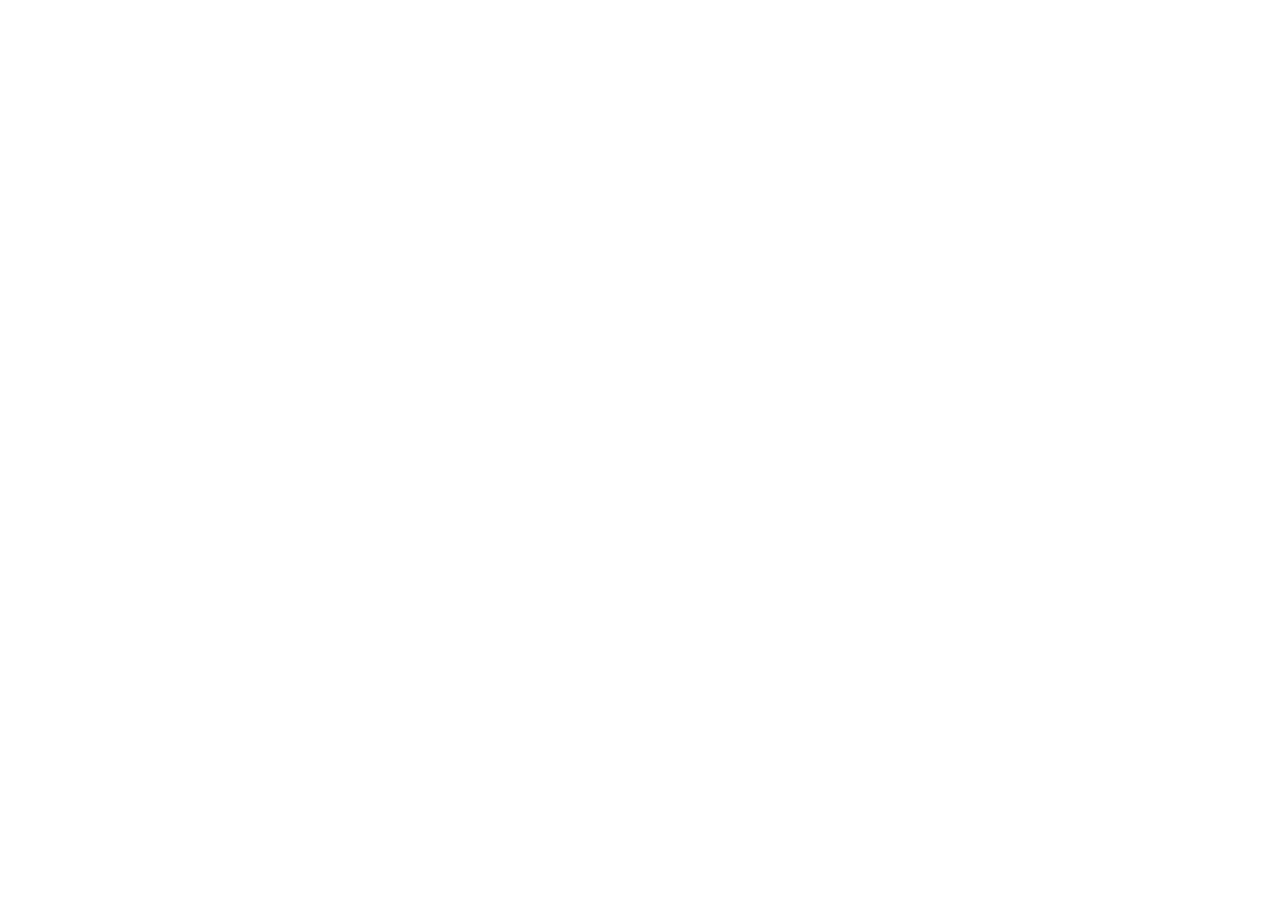
==== admin.html @ c492273c "Create admin.html" ====
<!doctype html>
<html lang="uz">
<head>
  <meta charset="utf-8">
  <meta name="viewport" content="width=device-width, initial-scale=1, viewport-fit=cover">
  <meta name="theme-color" content="#030a1c">
  <meta name="robots" content="noindex, nofollow">
  <title>Flect Admin</title>
  <script src="https://telegram.org/js/telegram-web-app.js"></script>
  <link rel="preconnect" href="https://fonts.googleapis.com">
  <link rel="preconnect" href="https://fonts.gstatic.com" crossorigin>
  <link rel="stylesheet" href="https://fonts.googleapis.com/css2?family=Manrope:wght@400;500;600;700;800&display=swap">
  <link rel="stylesheet" href="css/style.css?v=3">
  <link rel="stylesheet" href="css/admin.css?v=3">
</head>
<body class="admin-page">
<div class="bg" aria-hidden="true"><div class="blob b1"></div><div class="blob b2"></div><div class="blob b3"></div></div>

<svg width="0" height="0" style="position:absolute" aria-hidden="true">
  <symbol id="i-star" viewBox="0 0 24 24"><path fill="#fff" d="M12 2.6l2.85 6 6.6.82-4.88 4.55 1.28 6.53L12 17.3l-5.85 3.2 1.28-6.53L2.55 9.42l6.6-.82z"/></symbol>
  <symbol id="i-dia" viewBox="0 0 24 24"><path fill="#fff" d="M7 3.5h10l4.5 5.6L12 21 2.5 9.1z"/><path fill="none" stroke="rgba(60,90,200,.45)" stroke-width="1.2" d="M2.5 9.1h19M8.5 9.1 12 21l3.5-11.9M7 3.5l1.5 5.6L12 3.5l3.5 5.6L17 3.5"/></symbol>
  <symbol id="i-user" viewBox="0 0 24 24"><circle cx="12" cy="8.2" r="4.3" fill="#fff"/><path fill="#fff" d="M3.8 20.5c.6-4.3 4-6.8 8.2-6.8s7.6 2.5 8.2 6.8z"/></symbol>
  <symbol id="i-gift" viewBox="0 0 24 24"><rect x="3" y="8" width="18" height="5" rx="1.3" fill="#fff"/><rect x="4.5" y="13" width="15" height="8" rx="1.3" fill="#fff" opacity=".9"/><path fill="none" stroke="#ff5e7e" stroke-width="2.4" d="M12 8v13"/><path fill="none" stroke="#fff" stroke-width="2" stroke-linecap="round" d="M12 8C10 4 6.5 4.2 7 6.3 7.4 8 12 8 12 8s4.6 0 5-1.7C17.5 4.2 14 4 12 8"/></symbol>
  <symbol id="i-img" viewBox="0 0 24 24"><rect x="3" y="4" width="18" height="16" rx="3" fill="#fff"/><circle cx="8.5" cy="9" r="2" fill="#3fbfa6"/><path fill="#2f8cff" d="M3 17l5-5 4 4 3-3 6 6v.5a2.5 2.5 0 0 1-2.5 2.5h-13A2.5 2.5 0 0 1 3 19.5z"/></symbol>
  <symbol id="i-plane" viewBox="0 0 24 24"><path fill="currentColor" d="M21.4 3.6 2.9 10.7c-1.3.5-1.3 1.2-.2 1.5l4.7 1.5 1.8 5.6c.2.6.1.9.8.9.5 0 .7-.2 1-.5l2.3-2.2 4.7 3.5c.9.5 1.5.2 1.7-.8l3.1-14.6c.3-1.3-.5-1.9-1.4-1.5z"/></symbol>
  <symbol id="i-crown" viewBox="0 0 24 24"><path fill="#fff" d="M3 7l4.5 4L12 4l4.5 7L21 7l-2 12H5z"/></symbol>
  <symbol id="n-home" viewBox="0 0 24 24"><path fill="none" stroke="currentColor" stroke-width="1.9" stroke-linejoin="round" d="M3.5 10.6 12 3.5l8.5 7.1V19a1.5 1.5 0 0 1-1.5 1.5h-4.2v-6h-5.6v6H5A1.5 1.5 0 0 1 3.5 19z"/></symbol>
  <symbol id="n-grid" viewBox="0 0 24 24"><g fill="none" stroke="currentColor" stroke-width="1.9"><circle cx="7.3" cy="7.3" r="3.4"/><circle cx="16.7" cy="7.3" r="3.4"/><circle cx="7.3" cy="16.7" r="3.4"/><circle cx="16.7" cy="16.7" r="3.4"/></g></symbol>
  <symbol id="n-orders" viewBox="0 0 24 24"><path fill="none" stroke="currentColor" stroke-width="1.9" stroke-linejoin="round" d="M5.5 3.5h13v17l-2.6-1.6-2.6 1.6-1.3-.8-1.3.8-2.6-1.6-2.6 1.6zM9 8.5h6M9 12.5h6"/></symbol>
  <symbol id="n-help" viewBox="0 0 24 24"><g fill="none" stroke="currentColor" stroke-width="1.9" stroke-linecap="round"><circle cx="12" cy="12" r="8.6"/><path d="M9.6 9.4a2.5 2.5 0 1 1 3.6 2.3c-.8.4-1.2 1-1.2 1.9v.4"/></g><circle cx="12" cy="16.9" r="1.15" fill="currentColor"/></symbol>
  <symbol id="n-user" viewBox="0 0 24 24"><g fill="none" stroke="currentColor" stroke-width="1.9"><circle cx="12" cy="8.3" r="3.9"/><path stroke-linecap="round" d="M4.6 20.2c.9-3.7 3.8-5.7 7.4-5.7s6.5 2 7.4 5.7"/></g></symbol>
  <symbol id="u-search" viewBox="0 0 24 24"><g fill="none" stroke="currentColor" stroke-width="2" stroke-linecap="round"><circle cx="11" cy="11" r="6.5"/><path d="m16 16 4.2 4.2"/></g></symbol>
  <symbol id="u-bell" viewBox="0 0 24 24"><path fill="none" stroke="currentColor" stroke-width="1.9" stroke-linejoin="round" d="M6 16.5V11a6 6 0 0 1 12 0v5.5l1.5 2h-15zM10 20.5a2.2 2.2 0 0 0 4 0"/></symbol>
  <symbol id="u-back" viewBox="0 0 24 24"><path fill="none" stroke="currentColor" stroke-width="2.3" stroke-linecap="round" stroke-linejoin="round" d="M14.5 5.5 8 12l6.5 6.5"/></symbol>
  <symbol id="u-chev" viewBox="0 0 24 24"><path fill="none" stroke="currentColor" stroke-width="2.2" stroke-linecap="round" stroke-linejoin="round" d="m9.5 5.5 6.5 6.5-6.5 6.5"/></symbol>
  <symbol id="u-arrow" viewBox="0 0 24 24"><path fill="none" stroke="currentColor" stroke-width="2.3" stroke-linecap="round" stroke-linejoin="round" d="M4.5 12h15m-6-6 6 6-6 6"/></symbol>
  <symbol id="u-x" viewBox="0 0 24 24"><path fill="none" stroke="currentColor" stroke-width="2.4" stroke-linecap="round" d="m6 6 12 12M18 6 6 18"/></symbol>
  <symbol id="u-check" viewBox="0 0 24 24"><path fill="none" stroke="currentColor" stroke-width="2.6" stroke-linecap="round" stroke-linejoin="round" d="m5 12.5 4.5 4.5L19 7.5"/></symbol>
  <symbol id="u-refresh" viewBox="0 0 24 24"><path fill="none" stroke="currentColor" stroke-width="2.1" stroke-linecap="round" stroke-linejoin="round" d="M19.5 12a7.5 7.5 0 1 1-2.2-5.3M19.5 4v4.6h-4.6"/></symbol>
  <symbol id="u-shield" viewBox="0 0 24 24"><path fill="currentColor" d="M12 2.5 4.5 5.4v5.9c0 4.6 3.1 8.8 7.5 10.2 4.4-1.4 7.5-5.6 7.5-10.2V5.4z"/><path fill="none" stroke="rgba(0,30,90,.45)" stroke-width="2" stroke-linecap="round" stroke-linejoin="round" d="m8.6 12.2 2.4 2.4 4.5-4.6"/></symbol>
  <symbol id="u-bolt" viewBox="0 0 24 24"><path fill="currentColor" d="M13.5 2 5 13.5h6L10 22l9-12h-6.2z"/></symbol>
</svg>

<main class="app adm" id="adm" aria-live="polite"></main>
<div class="toast" id="toast" role="status"></div>

<script src="js/config.js?v=3"></script>
<script src="js/api.js?v=3"></script>
<script src="js/admin.js?v=3"></script>
</body>
</html>
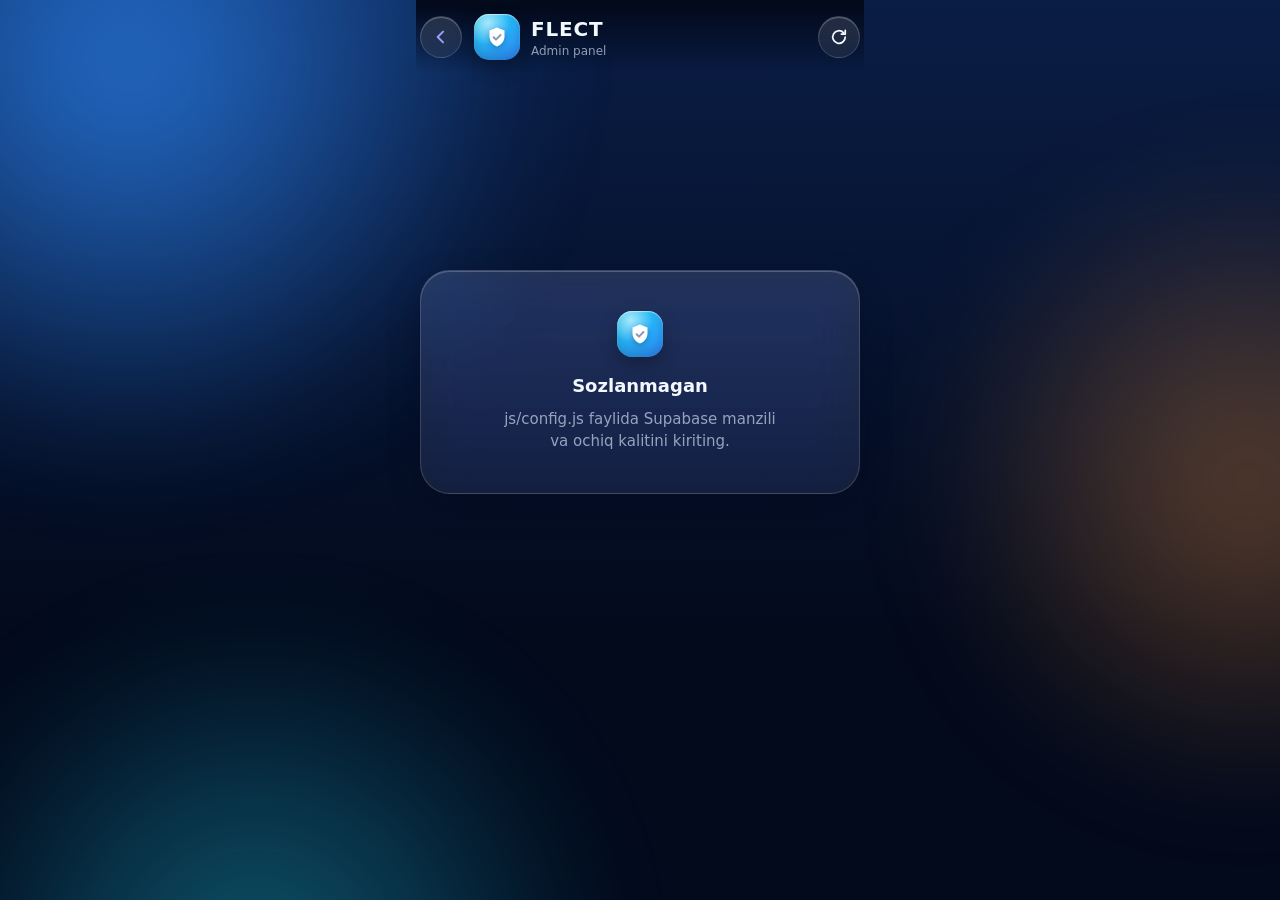
==== commit d4ff4609: "Update admin.html" ====
--- a/admin.html
+++ b/admin.html
@@ -10,8 +10,8 @@
   <link rel="preconnect" href="https://fonts.googleapis.com">
   <link rel="preconnect" href="https://fonts.gstatic.com" crossorigin>
   <link rel="stylesheet" href="https://fonts.googleapis.com/css2?family=Manrope:wght@400;500;600;700;800&display=swap">
-  <link rel="stylesheet" href="css/style.css?v=3">
-  <link rel="stylesheet" href="css/admin.css?v=3">
+  <link rel="stylesheet" href="css/style.css?v=4">
+  <link rel="stylesheet" href="css/admin.css?v=4">
 </head>
 <body class="admin-page">
 <div class="bg" aria-hidden="true"><div class="blob b1"></div><div class="blob b2"></div><div class="blob b3"></div></div>
@@ -44,8 +44,8 @@
 <main class="app adm" id="adm" aria-live="polite"></main>
 <div class="toast" id="toast" role="status"></div>
 
-<script src="js/config.js?v=3"></script>
-<script src="js/api.js?v=3"></script>
-<script src="js/admin.js?v=3"></script>
+<script src="js/config.js?v=4"></script>
+<script src="js/api.js?v=4"></script>
+<script src="js/admin.js?v=4"></script>
 </body>
-</html>
+</html> 
--- a/css/style.css
+++ b/css/style.css
@@ -0,0 +1,280 @@
+/* FLECT STARS — Liquid Glass dizayn */
+html{-webkit-text-size-adjust:100%}
+body{margin:0}
+img{max-width:100%}
+[hidden]{display:none!important}
+
+/* Layout: bitta ustunli Telegram Mini App — sticky sarlavha, sahifa kontenti, pastda suzuvchi liquid glass dock (surib o'tiladigan linza) */
+:root{
+  color-scheme:dark;
+  --bg0:#030a1c; --bg1:#0a1d45; --bg2:#14306b;
+  --text:#f3f8ff; --muted:rgba(222,234,255,.64); --faint:rgba(222,234,255,.42);
+  --line:rgba(255,255,255,.15); --line2:rgba(255,255,255,.28);
+  --glass:rgba(255,255,255,.075); --glass2:rgba(255,255,255,.13);
+  --a1:#2f8cff; --a2:#20d2f2; --glow:rgba(47,140,255,.5); --tint:rgba(47,140,255,.28);
+  --cta1:#ff9a3c; --cta2:#ff5d5d; --pop:#8a6bff; --ok:#30d48d;
+  --font:-apple-system,BlinkMacSystemFont,"SF Pro Display","Manrope","Segoe UI",system-ui,sans-serif;
+  --r-xl:30px; --r-lg:24px; --r-md:18px; --r-sm:13px;
+  --spring:cubic-bezier(.2,.9,.25,1.2);
+}
+:root[data-accent="emerald"]{--a1:#13c08a;--a2:#3ee6c4;--glow:rgba(19,192,138,.5);--tint:rgba(19,192,138,.28);--bg1:#06241f;--bg2:#0c3d36}
+:root[data-accent="sunset"]{--a1:#ff7a2f;--a2:#ffb547;--glow:rgba(255,122,47,.5);--tint:rgba(255,122,47,.28);--bg1:#2a1209;--bg2:#4a2310}
+:root[data-accent="purple"]{--a1:#7b5cff;--a2:#c06bff;--glow:rgba(123,92,255,.5);--tint:rgba(123,92,255,.3);--bg1:#170e3d;--bg2:#2c1a66}
+:root[data-accent="rose"]{--a1:#ff4f8b;--a2:#ff8fb8;--glow:rgba(255,79,139,.5);--tint:rgba(255,79,139,.28);--bg1:#2c0b1e;--bg2:#4d1636}
+
+*{box-sizing:border-box;-webkit-tap-highlight-color:transparent}
+html,body{min-height:100%}
+body{background:var(--bg0);color:var(--text);font:15px/1.45 var(--font);-webkit-font-smoothing:antialiased;overflow-x:hidden;
+  padding-left:max(16px,env(safe-area-inset-left,0px));padding-right:max(16px,env(safe-area-inset-right,0px));padding-block:0}
+body::before{content:"";position:fixed;inset:0 0 auto;height:env(safe-area-inset-top,0px);z-index:30;background:var(--bg0)}
+button,input{font:inherit;color:inherit}
+button{cursor:pointer}
+:focus-visible{outline:2px solid var(--a2);outline-offset:3px}
+
+/* Fon — sekin suzuvchi rang dog'lari */
+.bg{position:fixed;inset:0;z-index:-1;overflow:hidden;background:linear-gradient(180deg,var(--bg1),var(--bg0) 70%);transition:background .6s}
+.blob{position:absolute;border-radius:50%;filter:blur(60px);opacity:.75;will-change:transform}
+.b1{width:70vmax;height:70vmax;left:-25vmax;top:-30vmax;background:radial-gradient(circle,var(--a1),transparent 65%);animation:drift1 22s ease-in-out infinite alternate}
+.b2{width:55vmax;height:55vmax;right:-25vmax;top:10vmax;background:radial-gradient(circle,var(--cta1),transparent 65%);opacity:.35;animation:drift2 26s ease-in-out infinite alternate}
+.b3{width:60vmax;height:60vmax;left:-10vmax;bottom:-35vmax;background:radial-gradient(circle,var(--a2),transparent 65%);opacity:.4;animation:drift1 30s ease-in-out infinite alternate-reverse}
+@keyframes drift1{to{transform:translate3d(8vmax,6vmax,0) scale(1.1)}}
+@keyframes drift2{to{transform:translate3d(-10vmax,8vmax,0) scale(.9)}}
+
+.app{max-width:440px;margin:0 auto;padding-bottom:calc(120px + env(safe-area-inset-bottom,0px))}
+
+/* Shisha yuzalar */
+.glass{background:linear-gradient(180deg,var(--glass2),var(--glass));border:1px solid var(--line);
+  backdrop-filter:blur(22px) saturate(170%);-webkit-backdrop-filter:blur(22px) saturate(170%);
+  box-shadow:inset 0 1px 0 rgba(255,255,255,.22),0 12px 32px rgba(0,8,30,.28)}
+
+/* Sarlavha */
+.hdr{position:sticky;top:env(safe-area-inset-top,0px);z-index:20;display:flex;align-items:center;gap:12px;padding-block:14px 12px;
+  margin-inline:-4px;padding-inline:4px;background:linear-gradient(180deg,var(--bg0) 10%,transparent)}
+.hdr h1{flex:1;min-width:0;margin:0;font-size:19px;font-weight:700;letter-spacing:-.01em;white-space:nowrap;overflow:hidden;text-overflow:ellipsis}
+.brand{flex:1;display:flex;align-items:center;gap:11px;min-width:0}
+.brand b{display:block;font-size:20px;font-weight:800;letter-spacing:.04em}
+.brand small{display:block;color:var(--muted);font-size:12px;line-height:1.25}
+.round{width:42px;height:42px;flex:none;border-radius:50%;display:grid;place-items:center;border:1px solid var(--line);
+  background:linear-gradient(180deg,var(--glass2),var(--glass));backdrop-filter:blur(18px);-webkit-backdrop-filter:blur(18px);
+  box-shadow:inset 0 1px 0 rgba(255,255,255,.25);transition:transform .2s var(--spring)}
+.round:active{transform:scale(.9)}
+.round svg{width:20px;height:20px}
+.dot{position:relative}.dot::after{content:"";position:absolute;top:9px;right:10px;width:8px;height:8px;border-radius:50%;background:var(--cta1);box-shadow:0 0 0 2px var(--bg0)}
+
+/* Ikonka plitkalari */
+.ico{flex:none;width:46px;height:46px;border-radius:15px;display:grid;place-items:center;position:relative;overflow:hidden;
+  box-shadow:inset 0 1px 1px rgba(255,255,255,.55),inset 0 -6px 12px rgba(0,0,0,.18),0 8px 18px rgba(0,0,0,.25)}
+.ico::before{content:"";position:absolute;inset:0;background:radial-gradient(circle at 30% 20%,rgba(255,255,255,.6),transparent 45%)}
+.ico svg{width:24px;height:24px;position:relative;filter:drop-shadow(0 2px 3px rgba(0,0,0,.25))}
+.ico.lg{width:58px;height:58px;border-radius:19px}.ico.lg svg{width:30px;height:30px}
+.g-gold{background:linear-gradient(145deg,#ffe066,#ff9d1a)}
+.g-prem{background:linear-gradient(145deg,#8f7bff,#3b8bff)}
+.g-acc{background:linear-gradient(145deg,#4fd2ff,#2f6bff)}
+.g-gift{background:linear-gradient(145deg,#ff6b8f,#ffa040)}
+.g-nft{background:linear-gradient(145deg,#3fe0b0,#2f8cff)}
+.g-brand{background:linear-gradient(145deg,var(--a2),var(--a1))}
+
+/* Sahifalar */
+.view{display:flex;flex-direction:column;gap:18px}
+.view.enter{animation:enter .42s var(--spring)}
+@keyframes enter{from{opacity:0;transform:translateY(14px) scale(.985)}}
+.sec-h{display:flex;align-items:baseline;justify-content:space-between;margin:4px 2px -6px}
+.sec-h h2{margin:0;font-size:20px;font-weight:800;letter-spacing:-.01em}
+.link{background:none;border:0;color:var(--muted);font-size:13px;font-weight:600;padding:4px 0;display:inline-flex;gap:4px;align-items:center}
+.note{color:var(--faint);font-size:12px;margin:0 2px;text-align:center}
+
+/* Hero */
+.hero{position:relative;overflow:hidden;border-radius:var(--r-xl);padding:24px 20px 22px;
+  background:linear-gradient(150deg,color-mix(in srgb,var(--a1) 55%,transparent),rgba(255,255,255,.06) 70%)}
+.hero h2{margin:0;max-width:11ch;font-size:clamp(26px,7.4vw,32px);line-height:1.08;font-weight:800;letter-spacing:-.02em;text-wrap:balance;position:relative;z-index:1}
+.hero p{margin:12px 0 18px;max-width:23ch;color:rgba(240,247,255,.82);font-size:14px;position:relative;z-index:1}
+.sphere{position:absolute;right:-26px;top:22px;width:150px;height:150px;border-radius:50%;display:grid;place-items:center;
+  background:radial-gradient(circle at 32% 26%,rgba(255,255,255,.95),rgba(255,255,255,.2) 18%,transparent 34%),
+  radial-gradient(circle at 60% 70%,var(--a2),var(--a1) 60%,color-mix(in srgb,var(--a1) 60%,#000) 100%);
+  box-shadow:inset -10px -16px 30px rgba(0,0,30,.35),inset 8px 8px 24px rgba(255,255,255,.35),0 20px 50px var(--glow);
+  animation:float 6s ease-in-out infinite}
+.sphere svg{width:62px;height:62px;color:#fff;transform:translate(-4px,2px);filter:drop-shadow(0 6px 10px rgba(0,0,40,.35))}
+@keyframes float{50%{transform:translateY(-8px) rotate(-3deg)}}
+.cta{position:relative;z-index:1;display:inline-flex;align-items:center;gap:8px;padding:14px 20px;border:0;border-radius:999px;font-weight:700;font-size:15px;
+  color:#0b1c3d;background:linear-gradient(180deg,#fff,#dfeaff);box-shadow:0 10px 24px rgba(0,10,40,.3),inset 0 -2px 0 rgba(0,40,120,.12);transition:transform .2s var(--spring)}
+.cta:active{transform:scale(.95)}
+.cta svg{width:18px;height:18px}
+
+.trust{display:grid;grid-template-columns:repeat(3,minmax(0,1fr));gap:8px}
+.trust div{display:flex;align-items:center;gap:8px;padding:10px;border-radius:var(--r-md);font-size:12px;font-weight:600;line-height:1.2;min-width:0}
+.trust i{flex:none;width:26px;height:26px;border-radius:50%;display:grid;place-items:center;background:var(--tint);color:#fff}
+.trust i svg{width:15px;height:15px}
+
+.tiles{display:grid;grid-template-columns:repeat(2,minmax(0,1fr));gap:10px}
+.tile{position:relative;text-align:left;border-radius:var(--r-lg);padding:14px;display:flex;flex-direction:column;gap:12px;min-width:0;transition:transform .2s var(--spring)}
+.tile:active{transform:scale(.96)}
+.tile b{font-size:14px;font-weight:700;display:block}
+.tile small{color:var(--muted);font-size:12px;display:block}
+.badge{display:inline-block;padding:3px 9px;border-radius:999px;font-size:11px;font-weight:700;color:#fff;background:linear-gradient(135deg,#ff5fa8,#c35bff);letter-spacing:.01em}
+.badge.soon{background:rgba(255,255,255,.16);color:var(--muted)}
+.badge.pop{background:linear-gradient(135deg,var(--pop),#b16bff)}
+.tile .badge{position:absolute;top:12px;right:12px}
+
+/* Ro'yxat qatorlari */
+.list{display:flex;flex-direction:column;gap:10px}
+.row{display:flex;align-items:center;gap:14px;padding:14px;border-radius:var(--r-lg);text-align:left;width:100%;min-width:0;transition:transform .2s var(--spring)}
+.row:active{transform:scale(.98)}
+.row .tx{flex:1;min-width:0}
+.row b{font-size:16px;font-weight:700;display:flex;align-items:center;gap:8px;flex-wrap:wrap}
+.row small{display:block;color:var(--muted);font-size:13px}
+.chev{width:20px;height:20px;color:var(--faint);flex:none}
+.row.dim{opacity:.6}
+
+.search{display:flex;align-items:center;gap:10px;padding:0 14px;height:48px;border-radius:999px}
+.search svg{width:19px;height:19px;color:var(--muted);flex:none}
+.search input{flex:1;min-width:0;background:none;border:0;outline:0;font-size:15px}
+.search input::placeholder{color:var(--faint)}
+
+/* Mahsulot sahifalari */
+.intro{display:flex;align-items:center;gap:14px;padding:16px;border-radius:var(--r-xl)}
+.intro b{font-size:17px;font-weight:800;display:block}
+.intro small{color:var(--muted);font-size:13px;display:block;margin-top:2px}
+.chips{display:flex;gap:8px;overflow-x:auto;scrollbar-width:none;margin-inline:-2px;padding:2px}
+.chips::-webkit-scrollbar{display:none}
+.chip{flex:none;padding:9px 16px;border-radius:999px;border:1px solid var(--line);background:var(--glass);font-size:13px;font-weight:600;color:var(--muted);transition:all .25s}
+.chip[aria-pressed="true"]{color:#fff;border-color:transparent;background:linear-gradient(135deg,var(--cta1),var(--cta2));box-shadow:0 6px 18px rgba(255,110,70,.35)}
+.pkg{display:flex;align-items:center;gap:12px;padding:12px 12px 12px 12px;border-radius:var(--r-lg)}
+.pkg.hot,.prem.hot{border-color:color-mix(in srgb,var(--pop) 70%,transparent);box-shadow:inset 0 1px 0 rgba(255,255,255,.22),0 0 0 1px color-mix(in srgb,var(--pop) 40%,transparent),0 14px 34px rgba(110,80,255,.25)}
+.pkg .q{flex:1;min-width:0}
+.pkg .q b{font-size:21px;font-weight:800;font-variant-numeric:tabular-nums;line-height:1}
+.pkg .q small{color:var(--muted);font-size:12px;display:block;margin-top:3px}
+.pkg .pr{text-align:right;font-weight:700;font-size:15px;font-variant-numeric:tabular-nums;white-space:nowrap}
+.pkg .pr .badge{margin-top:4px}
+.buy{flex:none;display:inline-flex;align-items:center;justify-content:center;text-decoration:none;border:0;border-radius:999px;padding:11px 15px;font-size:13px;font-weight:700;color:#fff;
+  background:linear-gradient(135deg,var(--cta1),var(--cta2));box-shadow:0 8px 18px rgba(255,100,70,.38),inset 0 1px 0 rgba(255,255,255,.35);transition:transform .18s var(--spring)}
+.buy:active{transform:scale(.92)}
+.buy.blue{background:linear-gradient(135deg,var(--a1),var(--a2));box-shadow:0 8px 18px var(--glow),inset 0 1px 0 rgba(255,255,255,.35)}
+.prem{display:flex;flex-direction:column;gap:12px;padding:16px;border-radius:var(--r-lg)}
+.prem .top{display:flex;align-items:center;justify-content:space-between;gap:10px}
+.prem .top b{font-size:18px;font-weight:800;display:flex;align-items:center;gap:10px}
+.prem .top b i{width:28px;height:28px;border-radius:9px;display:grid;place-items:center;background:linear-gradient(145deg,#8f7bff,#3b8bff)}
+.prem .top b i svg{width:16px;height:16px}
+.prem .top span{font-weight:800;font-size:17px;font-variant-numeric:tabular-nums;white-space:nowrap}
+.prem .bot{display:flex;align-items:center;justify-content:space-between;gap:10px}
+.prem .bot small{color:var(--muted);font-size:13px}
+
+.gifts{display:grid;grid-template-columns:repeat(2,minmax(0,1fr));gap:10px}
+.gift{color:inherit;text-decoration:none;border-radius:var(--r-lg);padding:16px 12px 14px;display:flex;flex-direction:column;align-items:center;gap:6px;text-align:center;transition:transform .2s var(--spring)}
+.gift:active{transform:scale(.96)}
+.gift .art{width:88px;height:88px;border-radius:50%;display:grid;place-items:center;font-size:50px;line-height:1;
+  background:radial-gradient(circle at 35% 28%,rgba(255,255,255,.4),rgba(255,255,255,.06) 60%);box-shadow:inset 0 1px 2px rgba(255,255,255,.4),0 10px 24px rgba(0,0,0,.2)}
+.gift b{font-size:15px;font-weight:700;margin-top:4px}
+.gift small{color:var(--muted);font-variant-numeric:tabular-nums}
+
+.empty{display:flex;flex-direction:column;align-items:center;text-align:center;gap:10px;padding:40px 22px;border-radius:var(--r-xl)}
+.empty .ico{margin-bottom:6px}
+.empty b{font-size:18px;font-weight:800}
+.empty p{margin:0;color:var(--muted);max-width:30ch}
+
+.admin{display:flex;align-items:center;gap:14px;padding:16px;border-radius:var(--r-xl)}
+.admin .tx{flex:1;min-width:0}.admin b{display:block;font-weight:800}.admin small{color:var(--muted)}
+details{border-radius:var(--r-md);padding:0 16px}
+summary{list-style:none;cursor:pointer;padding:15px 0;font-weight:700;display:flex;justify-content:space-between;align-items:center;gap:12px}
+summary::-webkit-details-marker{display:none}
+summary::after{content:"";width:9px;height:9px;flex:none;border-right:2px solid var(--muted);border-bottom:2px solid var(--muted);transform:rotate(45deg) translateY(-3px);transition:transform .3s var(--spring)}
+details[open] summary::after{transform:rotate(225deg) translateY(-3px)}
+details p{margin:0 0 15px;color:var(--muted);font-size:14px}
+
+.me{display:flex;align-items:center;gap:14px;padding:18px;border-radius:var(--r-xl)}
+.ava{width:64px;height:64px;border-radius:50%;flex:none;display:grid;place-items:center;font-size:24px;font-weight:800;color:#fff;overflow:hidden;
+  background:linear-gradient(145deg,var(--a2),var(--a1));box-shadow:0 0 0 3px rgba(255,255,255,.18),0 10px 26px var(--glow)}
+.ava img{width:100%;height:100%;object-fit:cover}
+.me b{font-size:19px;font-weight:800;display:block}.me small{color:var(--muted)}
+.stats{display:grid;grid-template-columns:repeat(2,minmax(0,1fr));gap:10px}
+.stats div{padding:16px;border-radius:var(--r-lg)}
+.stats b{display:block;font-size:26px;font-weight:800;font-variant-numeric:tabular-nums}
+.stats small{color:var(--muted);font-size:13px}
+.swatches{display:grid;grid-template-columns:repeat(5,minmax(0,1fr));gap:8px;padding:14px;border-radius:var(--r-lg)}
+.sw{display:flex;flex-direction:column;align-items:center;gap:6px;background:none;border:0;padding:0;font-size:11px;font-weight:600;color:var(--muted)}
+.sw i{width:100%;max-width:54px;aspect-ratio:1;border-radius:16px;display:grid;place-items:center;
+  box-shadow:inset 0 1px 1px rgba(255,255,255,.55),inset 0 -6px 10px rgba(0,0,0,.2);transition:transform .25s var(--spring),box-shadow .25s}
+.sw i svg{width:22px;height:22px;color:#fff}
+.sw[aria-pressed="true"]{color:var(--text)}
+.sw[aria-pressed="true"] i{transform:scale(1.06);box-shadow:inset 0 1px 1px rgba(255,255,255,.55),0 0 0 2px var(--bg0),0 0 0 4px rgba(255,255,255,.75)}
+
+/* ===== Liquid dock ===== */
+.dock{position:fixed;z-index:40;left:0;right:0;bottom:0;display:flex;justify-content:center;pointer-events:none;
+  padding-bottom:calc(14px + env(safe-area-inset-bottom,0px));
+  padding-left:max(14px,env(safe-area-inset-left,0px));padding-right:max(14px,env(safe-area-inset-right,0px))}
+.track{pointer-events:auto;position:relative;width:100%;max-width:420px;height:68px;border-radius:999px;display:grid;grid-template-columns:repeat(5,1fr);
+  padding:5px;touch-action:none;user-select:none;-webkit-user-select:none;
+  background:linear-gradient(180deg,rgba(255,255,255,.16),rgba(255,255,255,.06));border:1px solid var(--line2);
+  backdrop-filter:blur(26px) saturate(190%);-webkit-backdrop-filter:blur(26px) saturate(190%);
+  box-shadow:inset 0 1px 0 rgba(255,255,255,.35),inset 0 -1px 0 rgba(255,255,255,.06),0 18px 44px rgba(0,6,24,.5)}
+.orb{position:absolute;left:0;top:5px;height:56px;width:var(--ow,70px);border-radius:999px;pointer-events:none;will-change:transform;
+  background:linear-gradient(180deg,color-mix(in srgb,var(--a1) 55%,rgba(255,255,255,.18)),color-mix(in srgb,var(--a1) 35%,transparent));
+  border:1px solid rgba(255,255,255,.35);
+  box-shadow:inset 0 1px 1px rgba(255,255,255,.6),inset 0 -4px 10px rgba(0,0,40,.2),0 6px 18px var(--glow);
+  transition:background .35s,box-shadow .35s,border-color .35s}
+.orb::before{content:"";position:absolute;inset:2px 10% auto;height:42%;border-radius:999px;background:linear-gradient(180deg,rgba(255,255,255,.5),transparent)}
+.orb.lifted{background:radial-gradient(120% 140% at 50% 0%,rgba(255,255,255,.28),rgba(255,255,255,.06) 60%),color-mix(in srgb,var(--a1) 14%,transparent);
+  border-color:rgba(255,255,255,.7);
+  box-shadow:inset 0 2px 2px rgba(255,255,255,.7),inset 0 -8px 16px rgba(255,255,255,.12),inset 0 0 0 1px rgba(255,255,255,.15),0 14px 34px rgba(0,8,40,.45),0 0 26px var(--glow)}
+.tab{position:relative;z-index:1;touch-action:none;background:none;border:0;display:flex;flex-direction:column;align-items:center;justify-content:center;gap:3px;
+  color:var(--muted);font-size:10.5px;font-weight:600;letter-spacing:.01em;transition:color .25s,transform .3s var(--spring);min-width:0}
+.tab svg{width:23px;height:23px;transition:transform .3s var(--spring)}
+.tab span{white-space:nowrap;overflow:hidden;text-overflow:ellipsis;max-width:100%}
+.tab[aria-current="page"]{color:#fff}
+.tab.near{color:#fff}
+.tab.near svg{transform:scale(1.1)}
+.dragging .tab:not(.near){color:var(--faint)}
+
+.toast{position:fixed;left:50%;bottom:calc(100px + env(safe-area-inset-bottom,0px));z-index:70;transform:translate(-50%,20px);opacity:0;pointer-events:none;
+  padding:11px 18px;border-radius:999px;font-weight:700;font-size:14px;background:rgba(20,30,55,.85);border:1px solid var(--line2);
+  backdrop-filter:blur(18px);-webkit-backdrop-filter:blur(18px);transition:all .35s var(--spring)}
+.toast.show{opacity:1;transform:translate(-50%,0)}
+
+@media (prefers-reduced-motion:reduce){*,*::before{animation:none!important;transition:none!important}}
+
+/* ===== 2-bosqich: haqiqiy ma'lumot holatlari ===== */
+a.row{color:inherit;text-decoration:none}
+.skel{border-radius:var(--r-lg);position:relative;overflow:hidden}
+.skel::after{content:"";position:absolute;inset:0;transform:translateX(-100%);
+  background:linear-gradient(90deg,transparent,rgba(255,255,255,.09),transparent);animation:shimmer 1.4s infinite}
+@keyframes shimmer{to{transform:translateX(100%)}}
+.buy:disabled,.buy.off{opacity:.55;cursor:default;box-shadow:none}
+.buy.off{background:rgba(255,255,255,.12);color:var(--muted)}
+.buy.loading,.gift.loading{position:relative;color:transparent!important;pointer-events:none}
+.buy.loading::after,.gift.loading::after{content:"";position:absolute;left:50%;top:50%;width:18px;height:18px;margin:-9px 0 0 -9px;border-radius:50%;
+  border:2.5px solid rgba(255,255,255,.35);border-top-color:#fff;animation:spin .7s linear infinite}
+.gift.loading>*{opacity:.35}
+.gift.dim{opacity:.55}
+@keyframes spin{to{transform:rotate(360deg)}}
+.round:disabled{opacity:.6}
+.spin{animation:spin .8s linear infinite}
+
+.ord{display:flex;flex-direction:column;gap:6px;padding:14px 16px;border-radius:var(--r-lg)}
+.ord-top{display:flex;align-items:center;justify-content:space-between;gap:10px}
+.ord .code{font-weight:800;font-size:13px;letter-spacing:.04em;color:var(--muted);font-variant-numeric:tabular-nums}
+.ord-title{font-size:16px;font-weight:700}
+.ord-meta{display:flex;justify-content:space-between;gap:10px;font-size:14px;font-variant-numeric:tabular-nums}
+.ord-meta span:first-child{font-weight:700}
+.ord-meta span:last-child{color:var(--muted);font-size:13px}
+.pay{font-size:12px;color:var(--faint)}
+.pay.ok{color:var(--ok)}
+.reason{font-size:13px;color:#ffb3a8}
+.st{flex:none;padding:4px 10px;border-radius:999px;font-size:12px;font-weight:700;border:1px solid transparent}
+.st-pending{background:rgba(255,190,60,.16);color:#ffd27a;border-color:rgba(255,190,60,.3)}
+.st-processing{background:rgba(70,150,255,.18);color:#9cc8ff;border-color:rgba(70,150,255,.35)}
+.st-completed{background:rgba(48,212,141,.16);color:#7ef0bd;border-color:rgba(48,212,141,.32)}
+.st-cancelled{background:rgba(255,95,95,.14);color:#ffaaa6;border-color:rgba(255,95,95,.3)}
+
+.bought{border-radius:var(--r-lg);padding:6px 16px}
+.bought div{display:flex;justify-content:space-between;gap:12px;padding:10px 0;border-bottom:1px solid var(--line)}
+.bought div:last-child{border-bottom:0}
+.bought b{font-variant-numeric:tabular-nums}
+
+.toast{display:flex;align-items:center;gap:10px;max-width:calc(100% - 32px);white-space:nowrap}
+.toast.show{pointer-events:auto}
+.toast-act{border:0;border-radius:999px;padding:6px 12px;font-weight:700;font-size:13px;color:#fff;background:linear-gradient(135deg,var(--a1),var(--a2))}
+
+/* Gifts: haqiqiy rasmlar va Stars belgisi */
+.gift .art img{width:76%;height:76%;object-fit:contain;filter:drop-shadow(0 8px 14px rgba(0,0,0,.35))}
+.gstar{display:inline-flex;align-items:center;gap:4px;padding:3px 9px 3px 7px;border-radius:999px;font-size:12px;font-weight:800;
+  font-variant-numeric:tabular-nums;color:#ffd66b;background:rgba(255,190,40,.14);border:1px solid rgba(255,200,80,.28)}
+.gstar svg{width:13px;height:13px;color:#ffc531}
--- a/css/admin.css
+++ b/css/admin.css
@@ -0,0 +1,103 @@
+/* FLECT STARS — admin panel (asosiy style.css ustiga) */
+.adm{padding-bottom:calc(40px + env(safe-area-inset-bottom,0px))}
+.seg{display:grid;grid-template-columns:repeat(3,1fr);gap:4px;padding:4px;border-radius:999px;position:sticky;top:calc(env(safe-area-inset-top,0px) + 70px);z-index:15}
+.seg button{border:0;background:none;padding:11px 6px;border-radius:999px;font-weight:700;font-size:14px;color:var(--muted);transition:all .3s var(--spring)}
+.seg button[aria-pressed="true"]{color:#fff;background:linear-gradient(180deg,color-mix(in srgb,var(--a1) 60%,rgba(255,255,255,.15)),color-mix(in srgb,var(--a1) 35%,transparent));
+  box-shadow:inset 0 1px 1px rgba(255,255,255,.5),0 6px 16px var(--glow)}
+
+.rev{padding:20px;border-radius:var(--r-xl);background:linear-gradient(150deg,color-mix(in srgb,var(--a1) 45%,transparent),rgba(255,255,255,.05) 75%)}
+.rev small{color:rgba(235,244,255,.78);font-size:13px;font-weight:600}
+.rev b{display:block;font-size:clamp(28px,8vw,36px);font-weight:800;letter-spacing:-.02em;margin:4px 0;font-variant-numeric:tabular-nums}
+.rev p{margin:0;color:var(--muted);font-size:12px}
+.kpis{display:grid;grid-template-columns:repeat(3,minmax(0,1fr));gap:8px}
+.kpi{padding:12px;border-radius:var(--r-md);min-width:0}
+.kpi b{display:block;font-size:22px;font-weight:800;font-variant-numeric:tabular-nums;line-height:1.1}
+.kpi small{display:block;color:var(--muted);font-size:11.5px;line-height:1.25;margin-top:4px}
+.kpi.warn b{color:#ffd27a}.kpi.good b{color:#7ef0bd}.kpi.bad b{color:#ffaaa6}
+.grp{font-size:12px;font-weight:700;text-transform:uppercase;letter-spacing:.1em;color:var(--faint);margin:4px 2px -8px}
+
+.chart{padding:14px 12px 10px;border-radius:var(--r-lg)}
+.chart-h{display:flex;justify-content:space-between;align-items:center;gap:10px;margin-bottom:6px}
+.chart-h b{font-size:15px}
+.mini-seg{display:flex;gap:4px;padding:3px;border-radius:999px;background:rgba(255,255,255,.07);border:1px solid var(--line)}
+.mini-seg button{border:0;background:none;padding:6px 11px;border-radius:999px;font-size:12px;font-weight:700;color:var(--muted)}
+.mini-seg button[aria-pressed="true"]{background:rgba(255,255,255,.16);color:#fff}
+.chart svg{display:block;width:100%;height:auto;overflow:visible}
+.chart .grid line{stroke:rgba(255,255,255,.1);stroke-width:1}
+.chart .ax{fill:var(--faint);font-size:10px;font-family:var(--font)}
+.chart .bar{fill:url(#barg);cursor:pointer;transition:opacity .2s}
+.chart .bar.zero{fill:rgba(255,255,255,.12)}
+.chart .bar.sel{fill:#fff}
+.chart .hit{fill:transparent;cursor:pointer}
+.chart-cap{min-height:20px;font-size:13px;color:var(--muted);margin-top:6px;font-variant-numeric:tabular-nums}
+.chart-cap b{color:var(--text)}
+
+.toplist{border-radius:var(--r-lg);padding:4px 16px}
+.toplist div{display:grid;grid-template-columns:22px 1fr auto;gap:10px;align-items:center;padding:11px 0;border-bottom:1px solid var(--line)}
+.toplist div:last-child{border-bottom:0}
+.toplist i{font-style:normal;font-weight:800;color:var(--faint);font-variant-numeric:tabular-nums}
+.toplist span{min-width:0;overflow:hidden;text-overflow:ellipsis;white-space:nowrap;font-weight:600}
+.toplist em{font-style:normal;text-align:right;font-variant-numeric:tabular-nums;font-size:13px;color:var(--muted)}
+.toplist em b{display:block;color:var(--text);font-size:14px}
+
+.ord.tap{cursor:pointer;text-align:left;border:1px solid var(--line);width:100%;color:inherit;font:inherit}
+.ord .who{font-size:13px;color:var(--muted)}
+.more{align-self:center}
+
+.prow{display:flex;align-items:center;gap:12px;padding:12px 14px;border-radius:var(--r-lg)}
+.prow .tx{flex:1;min-width:0}
+.prow b{display:block;font-weight:700;white-space:nowrap;overflow:hidden;text-overflow:ellipsis}
+.prow small{display:block;color:var(--muted);font-size:12px;white-space:nowrap;overflow:hidden;text-overflow:ellipsis}
+.prow .p{font-weight:800;font-variant-numeric:tabular-nums;white-space:nowrap}
+.tags{display:flex;gap:5px;flex-wrap:wrap;margin-top:5px}
+.tag{font-size:10.5px;font-weight:700;padding:2px 7px;border-radius:999px;background:rgba(255,255,255,.1);color:var(--muted)}
+.tag.on{background:rgba(48,212,141,.16);color:#7ef0bd}.tag.off{background:rgba(255,95,95,.14);color:#ffaaa6}.tag.pop{background:rgba(138,107,255,.22);color:#d3c6ff}
+.icon-btn{width:38px;height:38px;flex:none;border-radius:12px;border:1px solid var(--line);background:rgba(255,255,255,.08);display:grid;place-items:center;color:var(--text)}
+.icon-btn svg{width:18px;height:18px}
+.toolbar{display:flex;gap:8px;align-items:center;flex-wrap:wrap}
+.toolbar .buy{padding:11px 16px}
+.check{display:flex;align-items:center;gap:10px;font-size:14px;color:var(--muted);cursor:pointer;user-select:none}
+.check input{width:20px;height:20px;accent-color:var(--a1)}
+
+/* Pastdan chiqadigan oyna */
+.scrim{position:fixed;inset:0;z-index:60;background:rgba(2,6,20,.55);backdrop-filter:blur(6px);-webkit-backdrop-filter:blur(6px);
+  opacity:0;transition:opacity .3s;display:flex;align-items:flex-end;justify-content:center}
+.scrim.show{opacity:1}
+.sheet{width:100%;max-width:480px;max-height:calc(100% - 24px - env(safe-area-inset-top,0px));overflow:auto;overscroll-behavior:contain;
+  margin:0 10px calc(10px + env(safe-area-inset-bottom,0px));padding:18px 18px 20px;border-radius:30px;
+  background:linear-gradient(165deg,color-mix(in srgb,var(--a1) 22%,rgba(16,26,56,.92)),rgba(8,15,34,.96));
+  border:1px solid var(--line2);box-shadow:inset 0 1px 0 rgba(255,255,255,.25),0 30px 70px rgba(0,0,0,.55);
+  transform:translateY(60px);transition:transform .42s var(--spring);display:flex;flex-direction:column;gap:14px}
+.scrim.show .sheet{transform:none}
+.sh-h{display:flex;align-items:center;gap:12px}
+.sh-h .tx{flex:1;min-width:0}.sh-h b{display:block;font-size:19px;font-weight:800}.sh-h small{color:var(--muted)}
+.x{width:36px;height:36px;border-radius:50%;border:0;background:rgba(255,255,255,.12);display:grid;place-items:center;flex:none;color:var(--text)}
+.x svg{width:16px;height:16px}
+.kv{display:grid;grid-template-columns:auto 1fr;gap:8px 14px;font-size:14px;padding:14px;border-radius:var(--r-md);background:rgba(255,255,255,.06);border:1px solid var(--line)}
+.kv dt{color:var(--muted)}.kv dd{margin:0;text-align:right;font-weight:600;min-width:0;overflow-wrap:anywhere}
+.kv a{color:#9cc8ff}
+.acts{display:grid;grid-template-columns:1fr 1fr;gap:8px}
+.acts .buy{width:100%;min-height:46px;font-size:14px}
+.acts .full{grid-column:1/-1}
+.buy.green{background:linear-gradient(135deg,#21c07a,#3fe0a2);box-shadow:0 8px 18px rgba(33,192,122,.35)}
+.buy.red{background:linear-gradient(135deg,#ff5d6c,#ff8a5c);box-shadow:0 8px 18px rgba(255,93,108,.35)}
+.buy.ghosty{background:rgba(255,255,255,.12);box-shadow:none;color:var(--text)}
+.buy.armed{outline:2px solid #fff;outline-offset:2px}
+.timeline{display:flex;flex-direction:column;gap:0;padding-left:6px}
+.timeline div{position:relative;padding:0 0 12px 18px;border-left:2px solid var(--line);font-size:13px}
+.timeline div:last-child{border-left-color:transparent;padding-bottom:0}
+.timeline div::before{content:"";position:absolute;left:-6px;top:3px;width:10px;height:10px;border-radius:50%;background:var(--a1);box-shadow:0 0 0 3px rgba(47,140,255,.2)}
+.timeline b{font-weight:700}.timeline small{display:block;color:var(--faint)}
+.field{display:flex;flex-direction:column;gap:6px}
+.field label{font-size:12px;font-weight:700;color:var(--muted);letter-spacing:.02em}
+.field input,.field select,.field textarea{width:100%;min-height:46px;border-radius:14px;border:1px solid var(--line);background:rgba(255,255,255,.07);
+  color:var(--text);padding:10px 13px;font-size:15px;outline:0}
+.field textarea{min-height:76px;resize:vertical}
+.field input:focus,.field select:focus,.field textarea:focus{border-color:var(--a2);box-shadow:0 0 0 3px color-mix(in srgb,var(--a2) 25%,transparent)}
+.field small{color:var(--faint);font-size:12px}
+.row2{display:grid;grid-template-columns:1fr 1fr;gap:10px}
+.form-err{color:#ffaaa6;font-size:13px;min-height:0}
+.gate{margin-top:20vh}
+@media (max-width:360px){.kpis{grid-template-columns:repeat(2,minmax(0,1fr))}.row2{grid-template-columns:1fr}}
+/* Admin sahifada pastki dock yo'q — bildirishnoma pastroqda */
+.admin-page .toast{bottom:calc(20px + env(safe-area-inset-bottom,0px))}
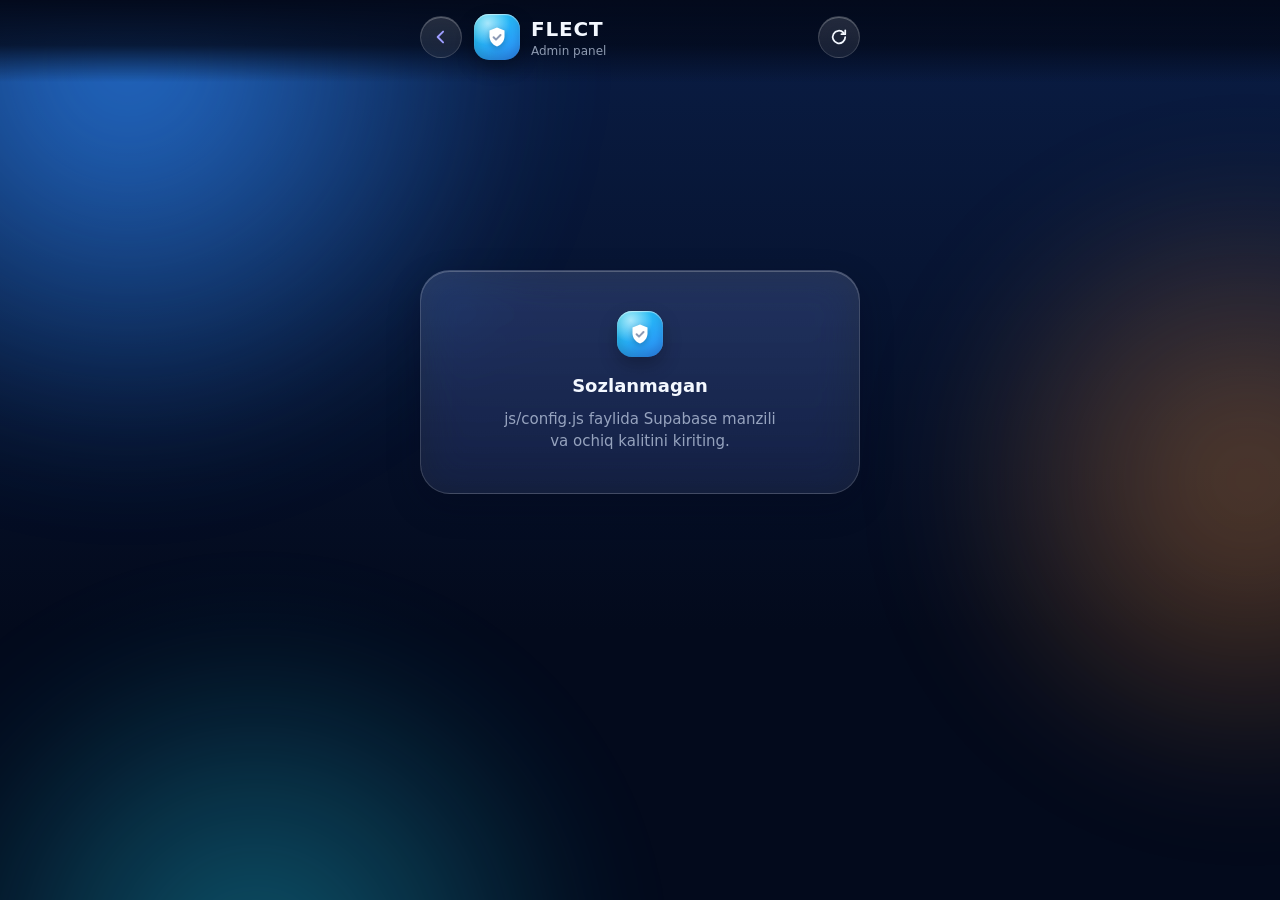
==== commit 6b99bef7: "Update admin.html" ====
--- a/admin.html
+++ b/admin.html
@@ -48,4 +48,5 @@
 <script src="js/api.js?v=4"></script>
 <script src="js/admin.js?v=4"></script>
 </body>
-</html> 
+</html>
+ 
--- a/css/style.css
+++ b/css/style.css
@@ -6,6 +6,9 @@
 
 /* Layout: bitta ustunli Telegram Mini App — sticky sarlavha, sahifa kontenti, pastda suzuvchi liquid glass dock (surib o'tiladigan linza) */
 :root{
+  /* Xavfsiz hudud: telefon (env) yoki Telegram full ekran (--tg-*) — qaysi biri katta bo'lsa */
+  --safe-top:max(env(safe-area-inset-top,0px),calc(var(--tg-safe-area-inset-top,0px) + var(--tg-content-safe-area-inset-top,0px)));
+  --safe-bottom:max(env(safe-area-inset-bottom,0px),calc(var(--tg-safe-area-inset-bottom,0px) + var(--tg-content-safe-area-inset-bottom,0px)));
   color-scheme:dark;
   --bg0:#030a1c; --bg1:#0a1d45; --bg2:#14306b;
   --text:#f3f8ff; --muted:rgba(222,234,255,.64); --faint:rgba(222,234,255,.42);
@@ -25,8 +28,8 @@
 *{box-sizing:border-box;-webkit-tap-highlight-color:transparent}
 html,body{min-height:100%}
 body{background:var(--bg0);color:var(--text);font:15px/1.45 var(--font);-webkit-font-smoothing:antialiased;overflow-x:hidden;
-  padding-left:max(16px,env(safe-area-inset-left,0px));padding-right:max(16px,env(safe-area-inset-right,0px));padding-block:0}
-body::before{content:"";position:fixed;inset:0 0 auto;height:env(safe-area-inset-top,0px);z-index:30;background:var(--bg0)}
+  padding-left:max(16px,env(safe-area-inset-left,0px));padding-right:max(16px,env(safe-area-inset-right,0px));padding-block:var(--safe-top) 0}
+body::before{content:"";position:fixed;inset:0 0 auto;height:var(--safe-top);z-index:30;background:var(--bg0);pointer-events:none}
 button,input{font:inherit;color:inherit}
 button{cursor:pointer}
 :focus-visible{outline:2px solid var(--a2);outline-offset:3px}
@@ -40,7 +43,7 @@
 @keyframes drift1{to{transform:translate3d(8vmax,6vmax,0) scale(1.1)}}
 @keyframes drift2{to{transform:translate3d(-10vmax,8vmax,0) scale(.9)}}
 
-.app{max-width:440px;margin:0 auto;padding-bottom:calc(120px + env(safe-area-inset-bottom,0px))}
+.app{max-width:440px;margin:0 auto;padding-bottom:calc(120px + var(--safe-bottom))}
 
 /* Shisha yuzalar */
 .glass{background:linear-gradient(180deg,var(--glass2),var(--glass));border:1px solid var(--line);
@@ -48,8 +51,11 @@
   box-shadow:inset 0 1px 0 rgba(255,255,255,.22),0 12px 32px rgba(0,8,30,.28)}
 
 /* Sarlavha */
-.hdr{position:sticky;top:env(safe-area-inset-top,0px);z-index:20;display:flex;align-items:center;gap:12px;padding-block:14px 12px;
-  margin-inline:-4px;padding-inline:4px;background:linear-gradient(180deg,var(--bg0) 10%,transparent)}
+.hdr{position:sticky;top:var(--safe-top);z-index:20;display:flex;align-items:center;gap:12px;padding-block:14px 12px;
+  margin-inline:-4px;padding-inline:4px}
+/* Sarlavha foni ekranning butun kengligida (yon tomonda "ramka" qolmasligi uchun) */
+.hdr::before{content:"";position:absolute;z-index:-1;top:0;bottom:-10px;left:calc(50% - 50vw);right:calc(50% - 50vw);pointer-events:none;
+  background:linear-gradient(180deg,var(--bg0) 0%,color-mix(in srgb,var(--bg0) 82%,transparent) 55%,transparent 100%)}
 .hdr h1{flex:1;min-width:0;margin:0;font-size:19px;font-weight:700;letter-spacing:-.01em;white-space:nowrap;overflow:hidden;text-overflow:ellipsis}
 .brand{flex:1;display:flex;align-items:center;gap:11px;min-width:0}
 .brand b{display:block;font-size:20px;font-weight:800;letter-spacing:.04em}
@@ -199,7 +205,7 @@
 
 /* ===== Liquid dock ===== */
 .dock{position:fixed;z-index:40;left:0;right:0;bottom:0;display:flex;justify-content:center;pointer-events:none;
-  padding-bottom:calc(14px + env(safe-area-inset-bottom,0px));
+  padding-bottom:calc(14px + var(--safe-bottom));
   padding-left:max(14px,env(safe-area-inset-left,0px));padding-right:max(14px,env(safe-area-inset-right,0px))}
 .track{pointer-events:auto;position:relative;width:100%;max-width:420px;height:68px;border-radius:999px;display:grid;grid-template-columns:repeat(5,1fr);
   padding:5px;touch-action:none;user-select:none;-webkit-user-select:none;
@@ -224,7 +230,7 @@
 .tab.near svg{transform:scale(1.1)}
 .dragging .tab:not(.near){color:var(--faint)}
 
-.toast{position:fixed;left:50%;bottom:calc(100px + env(safe-area-inset-bottom,0px));z-index:70;transform:translate(-50%,20px);opacity:0;pointer-events:none;
+.toast{position:fixed;left:50%;bottom:calc(100px + var(--safe-bottom));z-index:70;transform:translate(-50%,20px);opacity:0;pointer-events:none;
   padding:11px 18px;border-radius:999px;font-weight:700;font-size:14px;background:rgba(20,30,55,.85);border:1px solid var(--line2);
   backdrop-filter:blur(18px);-webkit-backdrop-filter:blur(18px);transition:all .35s var(--spring)}
 .toast.show{opacity:1;transform:translate(-50%,0)}
@@ -278,3 +284,4 @@
 .gstar{display:inline-flex;align-items:center;gap:4px;padding:3px 9px 3px 7px;border-radius:999px;font-size:12px;font-weight:800;
   font-variant-numeric:tabular-nums;color:#ffd66b;background:rgba(255,190,40,.14);border:1px solid rgba(255,200,80,.28)}
 .gstar svg{width:13px;height:13px;color:#ffc531}
+ 
--- a/css/admin.css
+++ b/css/admin.css
@@ -1,6 +1,6 @@
 /* FLECT STARS — admin panel (asosiy style.css ustiga) */
-.adm{padding-bottom:calc(40px + env(safe-area-inset-bottom,0px))}
-.seg{display:grid;grid-template-columns:repeat(3,1fr);gap:4px;padding:4px;border-radius:999px;position:sticky;top:calc(env(safe-area-inset-top,0px) + 70px);z-index:15}
+.adm{padding-bottom:calc(40px + var(--safe-bottom))}
+.seg{display:grid;grid-template-columns:repeat(3,1fr);gap:4px;padding:4px;border-radius:999px;position:sticky;top:calc(var(--safe-top) + 70px);z-index:15}
 .seg button{border:0;background:none;padding:11px 6px;border-radius:999px;font-weight:700;font-size:14px;color:var(--muted);transition:all .3s var(--spring)}
 .seg button[aria-pressed="true"]{color:#fff;background:linear-gradient(180deg,color-mix(in srgb,var(--a1) 60%,rgba(255,255,255,.15)),color-mix(in srgb,var(--a1) 35%,transparent));
   box-shadow:inset 0 1px 1px rgba(255,255,255,.5),0 6px 16px var(--glow)}
@@ -63,8 +63,8 @@
 .scrim{position:fixed;inset:0;z-index:60;background:rgba(2,6,20,.55);backdrop-filter:blur(6px);-webkit-backdrop-filter:blur(6px);
   opacity:0;transition:opacity .3s;display:flex;align-items:flex-end;justify-content:center}
 .scrim.show{opacity:1}
-.sheet{width:100%;max-width:480px;max-height:calc(100% - 24px - env(safe-area-inset-top,0px));overflow:auto;overscroll-behavior:contain;
-  margin:0 10px calc(10px + env(safe-area-inset-bottom,0px));padding:18px 18px 20px;border-radius:30px;
+.sheet{width:100%;max-width:480px;max-height:calc(100% - 24px - var(--safe-top));overflow:auto;overscroll-behavior:contain;
+  margin:0 10px calc(10px + var(--safe-bottom));padding:18px 18px 20px;border-radius:30px;
   background:linear-gradient(165deg,color-mix(in srgb,var(--a1) 22%,rgba(16,26,56,.92)),rgba(8,15,34,.96));
   border:1px solid var(--line2);box-shadow:inset 0 1px 0 rgba(255,255,255,.25),0 30px 70px rgba(0,0,0,.55);
   transform:translateY(60px);transition:transform .42s var(--spring);display:flex;flex-direction:column;gap:14px}
@@ -100,4 +100,5 @@
 .gate{margin-top:20vh}
 @media (max-width:360px){.kpis{grid-template-columns:repeat(2,minmax(0,1fr))}.row2{grid-template-columns:1fr}}
 /* Admin sahifada pastki dock yo'q — bildirishnoma pastroqda */
-.admin-page .toast{bottom:calc(20px + env(safe-area-inset-bottom,0px))}
+.admin-page .toast{bottom:calc(20px + var(--safe-bottom))}
+ 
